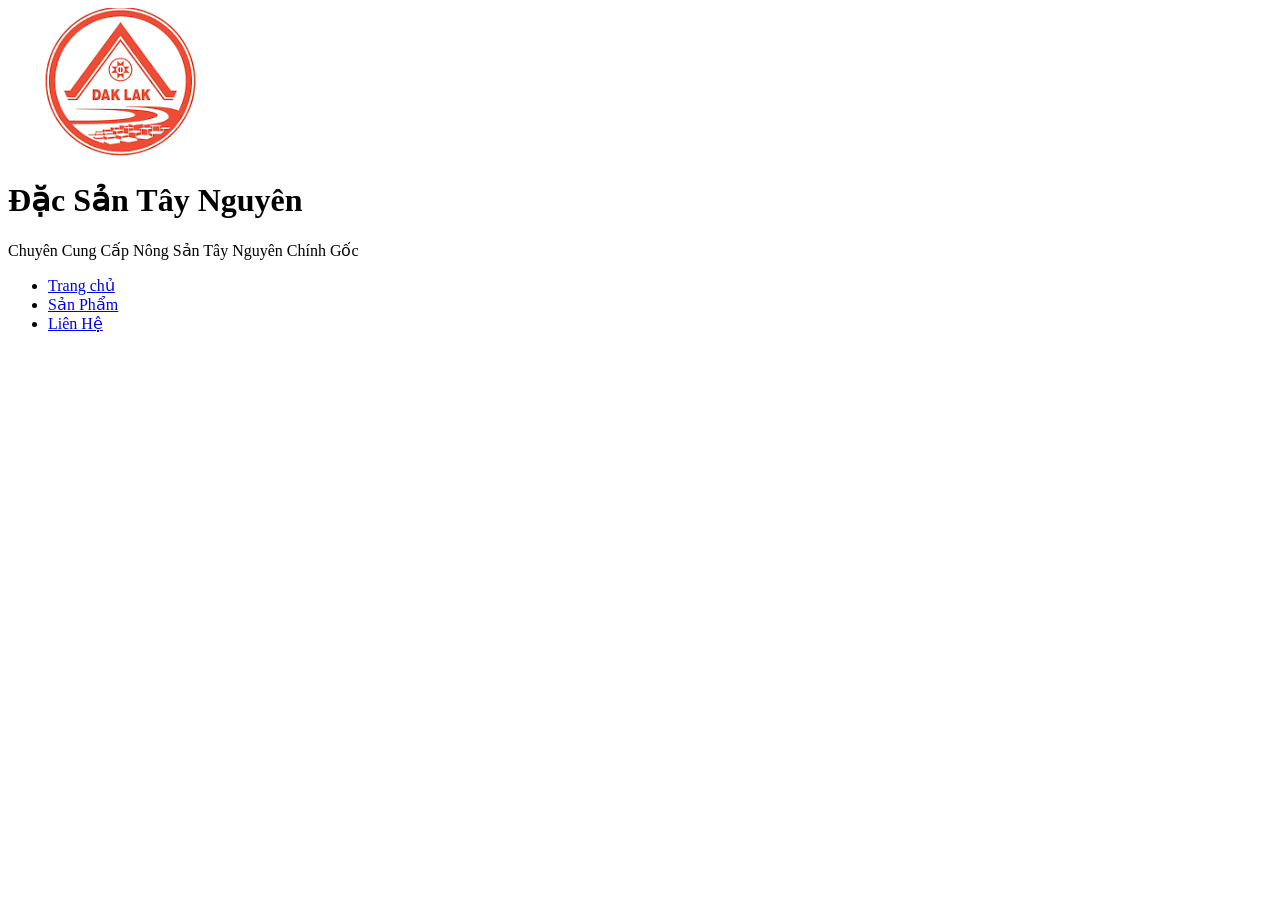
==== index.html @ cd8ffc47 "first commit" ====
<!DOCTYPE html>
<html lang="vi">

<head>
    <meta charset="UTF-8">
    <meta name="viewport" content=" Chuyên Cung Cấp Nông Sản Tây Nguyên Chính Gốc ">
    <title> Đặc sản Tây Nguyên </title>
    <link rel="stylesheet" href="Css/style.css">
</head>

<body>
    <header>
        <div class="logo">
            <a href="index.html">
                <img src="images/Logo Tây Nguyên.png" alt="Logo">
            </a>
        </div>
        <h1 class="site-title">Đặc Sản Tây Nguyên</h1>
        <p class="site-description">Chuyên Cung Cấp Nông Sản Tây Nguyên Chính Gốc</p>
        <nav>
            <ul>
                <li><a href="index.html">Trang chủ</a></li>
                <li><a href="products.html">Sản Phẩm</a></li>
                <li><a href="contact.html">Liên Hệ</a></li>
            </ul>

        </nav>

    </header>

</body>

</html>
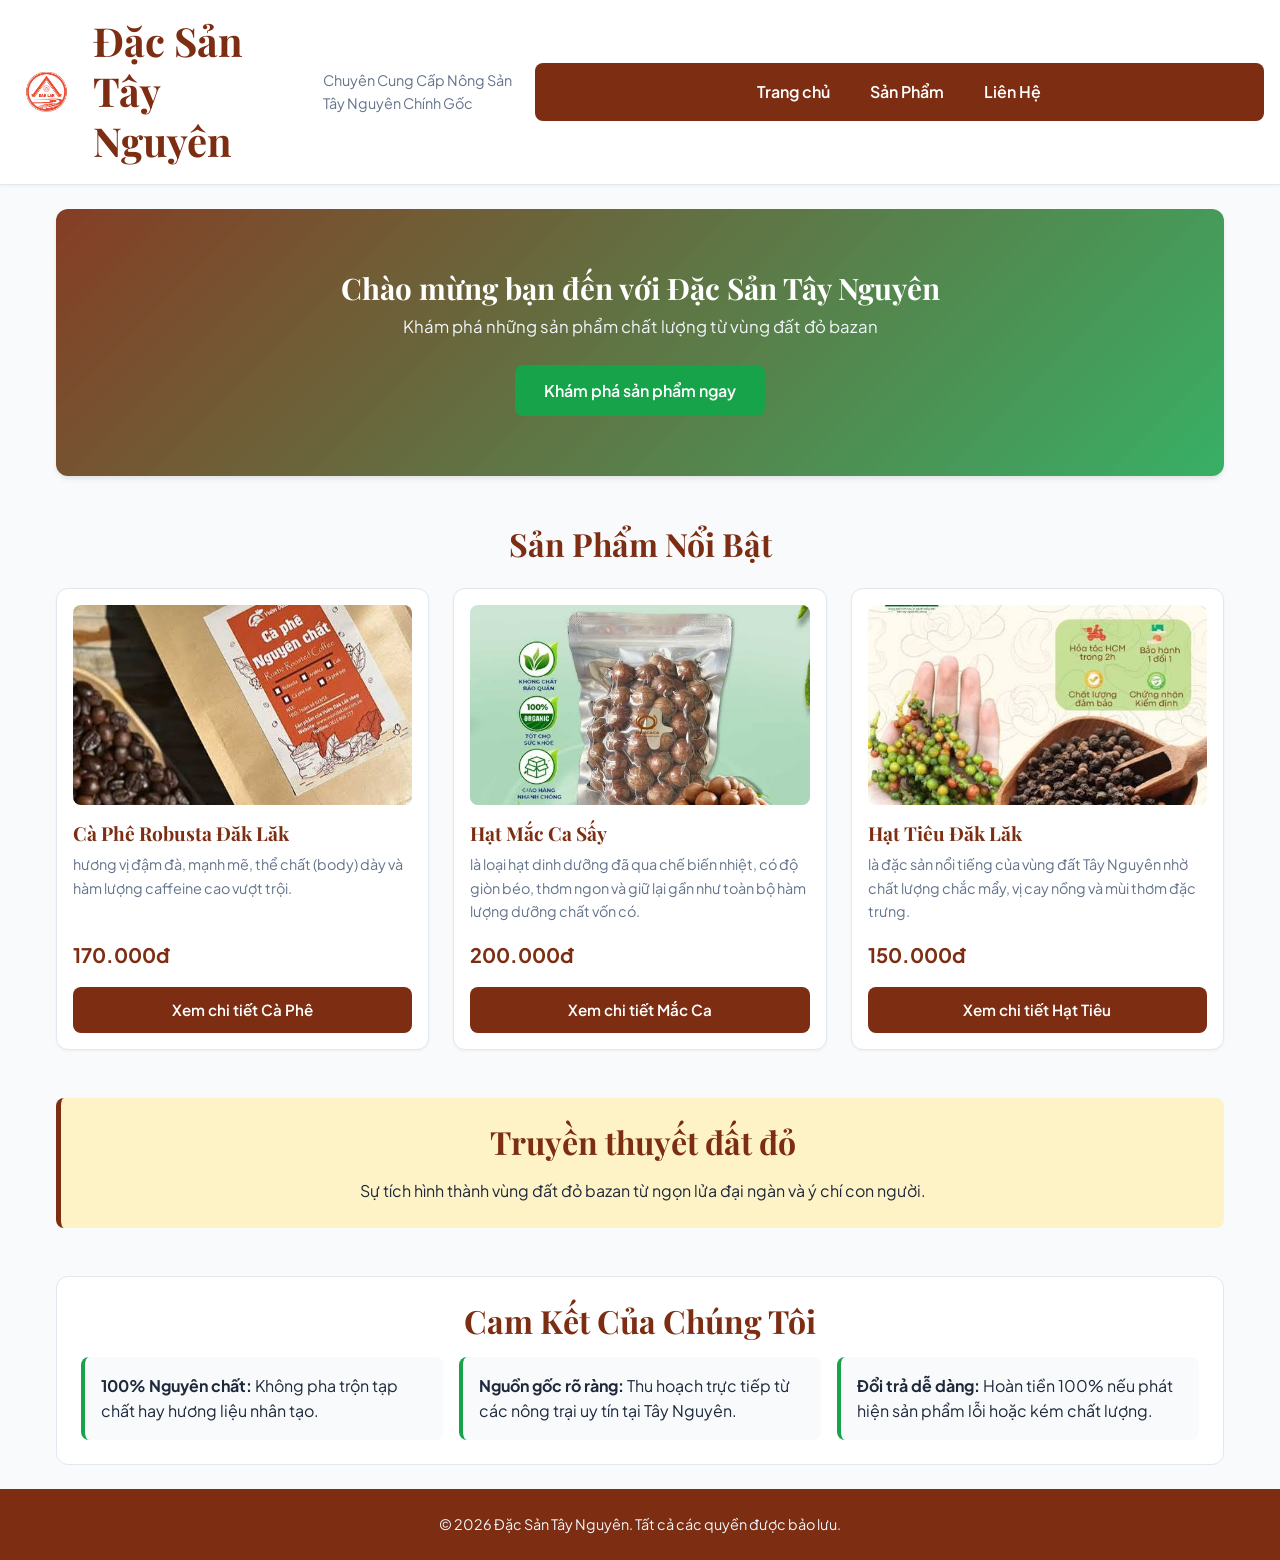
==== commit 6dc50f39: "Upload index và css , readme" ====
--- a/index.html
+++ b/index.html
@@ -3,8 +3,8 @@
 
 <head>
     <meta charset="UTF-8">
-    <meta name="viewport" content=" Chuyên Cung Cấp Nông Sản Tây Nguyên Chính Gốc ">
-    <title> Đặc sản Tây Nguyên </title>
+    <meta name="viewport" content="width=device-width, initial-scale=1.0">
+    <title>Đặc sản Tây Nguyên - Nông Sản Chính Gốc</title>
     <link rel="stylesheet" href="Css/style.css">
 </head>
 
@@ -12,12 +12,12 @@
     <header>
         <div class="logo">
             <a href="index.html">
-                <img src="images/Logo Tây Nguyên.png" alt="Logo">
+                <img src="images/Logo Tây Nguyên.png" alt="Logo thương hiệu Đặc Sản Tây Nguyên">
             </a>
         </div>
         <h1 class="site-title">Đặc Sản Tây Nguyên</h1>
         <p class="site-description">Chuyên Cung Cấp Nông Sản Tây Nguyên Chính Gốc</p>
-        <nav>
+        <nav aria-label="Điều hướng chính">
             <ul>
                 <li><a href="index.html">Trang chủ</a></li>
                 <li><a href="products.html">Sản Phẩm</a></li>
@@ -25,9 +25,62 @@
             </ul>
 
         </nav>
+    </header>
+    <main>
+        <section class="hero-banner" aria-label="Giới thiệu chung">
+            <h2>Chào mừng bạn đến với Đặc Sản Tây Nguyên</h2>
+            <p>Khám phá những sản phẩm chất lượng từ vùng đất đỏ bazan</p>
+            <a href="products.html" class="btn">Khám phá sản phẩm ngay</a>
+        </section>
+        <section class="featured-products" aria-label="Sản phẩm nổi bật">
+            <h2>Sản Phẩm Nổi Bật</h2>
+            <div class="product-list">
+                <article class="product">
+                    <img src="images/Cà Phê Đăk Lăk.jpg" alt="Hạt Cà Phê Robusta Đăk Lăk nguyên chất rang mộc">
+                    <h3>Cà Phê Robusta Đăk Lăk</h3>
+                    <p>hương vị đậm đà, mạnh mẽ, thể chất (body) dày và hàm lượng caffeine cao vượt trội.</p>
+                    <span class="price">170.000đ</span>
+                    <a href="products.html" class="btn" aria-label="Xem chi tiết Cà Phê Robusta Đăk Lăk">Xem chi tiết Cà Phê</a>
+                </article>
+                <article class="product">
+                    <img src="images/Hạt Mắc Ca Sấy.jpg" alt="Hạt Mắc Ca Tây Nguyên nứt vỏ sấy giòn">
+                    <h3>Hạt Mắc Ca Sấy</h3>
+                    <p>là loại hạt dinh dưỡng đã qua chế biến nhiệt, có độ giòn béo, thơm ngon và giữ lại gần như
+                        toàn bộ hàm lượng dưỡng chất vốn có.</p>
+                    <span class="price">200.000đ</span>
+                    <a href="products.html" class="btn" aria-label="Xem chi tiết Hạt Mắc Ca Sấy">Xem chi tiết Mắc Ca</a>
+                </article>
+                <article class="product">
+                    <img src="images/hạt tiêu đăk lăk.jpg" alt="Hạt Tiêu Đăk Lăk cay nồng thơm ngon">
+                    <h3>Hạt Tiêu Đăk Lăk</h3>
+                    <p>là đặc sản nổi tiếng của vùng đất Tây Nguyên nhờ chất lượng chắc mẩy, vị cay nồng và mùi thơm
+                        đặc trưng.</p>
+                    <span class="price">150.000đ</span>
+                    <a href="products.html" class="btn" aria-label="Xem chi tiết Hạt Tiêu Đăk Lăk">Xem chi tiết Hạt Tiêu</a>
+                </article>
+            </div>
+        </section>
 
-    </header>
-
+        <section class="regional-story">
+            <h2> Truyền thuyết đất đỏ </h2>
+            <p>Sự tích hình thành vùng đất đỏ bazan từ ngọn lửa đại ngàn và ý chí con người.</p>
+        </section>
+        <section class="quality-commitment">
+            <h2>Cam Kết Của Chúng Tôi</h2>
+            <ul>
+                <li><strong>100% Nguyên chất:</strong> Không pha trộn tạp chất hay hương liệu nhân tạo.</li>
+                <li><strong>Nguồn gốc rõ ràng:</strong> Thu hoạch trực tiếp từ các nông trại uy tín tại Tây Nguyên.
+                </li>
+                <li><strong>Đổi trả dễ dàng:</strong> Hoàn tiền 100% nếu phát hiện sản phẩm lỗi hoặc kém chất lượng.
+                </li>
+            </ul>
+        </section>
+    </main>
+    <footer>
+        <div class="copyright">
+            <p>&copy; 2026 Đặc Sản Tây Nguyên. Tất cả các quyền được bảo lưu.</p>
+        </div>
+    </footer>
 </body>
 
 </html>
--- a/Css/style.css
+++ b/Css/style.css
@@ -0,0 +1,437 @@
+/* ==========================================================================
+   Đặc Sản Tây Nguyên - CSS Stylesheet Cho Trang Index
+   File: Css/style.css
+   ========================================================================== */
+
+@import url('https://fonts.googleapis.com/css2?family=Plus+Jakarta+Sans:wght@400;500;600;700;800&family=Playfair+Display:wght@600;700;800&display=swap');
+
+/* --------------------------------------------------------------------------
+   a. CSS NỀN TẢNG (Root Variables)
+   -------------------------------------------------------------------------- */
+:root {
+  --color-primary: #7c2d12;
+  --color-secondary: #16a34a;
+  --color-background: #f8fafc;
+  --color-surface: #ffffff;
+  --color-text: #1e293b;
+  --color-muted: #64748b;
+  --color-border: #e2e8f0;
+
+  --radius-md: 8px;
+  --radius-lg: 12px;
+
+  --space-sm: 8px;
+  --space-md: 16px;
+  --space-lg: 24px;
+  --space-xl: 48px;
+
+  /* Bóng đổ */
+  --shadow-sm: 0 1px 3px rgba(0, 0, 0, 0.05);
+  --shadow-md: 0 4px 6px -1px rgba(0, 0, 0, 0.08), 0 2px 4px -1px rgba(0, 0, 0, 0.04);
+  --shadow-lg: 0 10px 15px -3px rgba(0, 0, 0, 0.1), 0 4px 6px -2px rgba(0, 0, 0, 0.05);
+}
+
+/* --------------------------------------------------------------------------
+   KEYFRAMES ANIMATION (Chạy 1 lần cho Hero Banner)
+   -------------------------------------------------------------------------- */
+@keyframes fadeInScale {
+  from {
+    opacity: 0;
+    transform: scale(0.97) translateY(10px);
+  }
+  to {
+    opacity: 1;
+    transform: scale(1) translateY(0);
+  }
+}
+
+/* --------------------------------------------------------------------------
+   b. ĐỊNH DẠNG CƠ BẢN (Reset & Elements Trang Index)
+   -------------------------------------------------------------------------- */
+
+/* Box Sizing */
+*, *::before, *::after {
+  box-sizing: border-box;
+  margin: 0;
+  padding: 0;
+}
+
+html {
+  font-size: 16px;
+  scroll-behavior: smooth;
+}
+
+/* Định dạng Body */
+body {
+  font-family: 'Plus Jakarta Sans', -apple-system, BlinkMacSystemFont, 'Segoe UI', Roboto, sans-serif;
+  background-color: var(--color-background);
+  color: var(--color-text);
+  line-height: 1.6;
+  -webkit-font-smoothing: antialiased;
+  min-height: 100vh;
+  display: flex;
+  flex-direction: column;
+}
+
+/* Định dạng Headings */
+h1, h2, h3, h4 {
+  font-family: 'Playfair Display', Georgia, serif;
+  color: var(--color-primary);
+  font-weight: 700;
+  line-height: 1.25;
+  margin-bottom: var(--space-md);
+}
+
+h1 { font-size: 2rem; }
+h2 { font-size: 1.65rem; }
+h3 { font-size: 1.25rem; }
+
+/* Định dạng Hình ảnh */
+img {
+  max-width: 100%;
+  height: auto;
+  display: block;
+  object-fit: cover;
+  border-radius: var(--radius-md);
+}
+
+/* Focus State hỗ trợ Accessibility */
+:focus-visible {
+  outline: 3px solid var(--color-secondary);
+  outline-offset: 3px;
+  border-radius: var(--radius-md);
+}
+
+/* Hỗ trợ prefers-reduced-motion */
+@media (prefers-reduced-motion: reduce) {
+  *, *::before, *::after {
+    animation-duration: 0.01ms !important;
+    animation-iteration-count: 1 !important;
+    transition-duration: 0.01ms !important;
+    scroll-behavior: auto !important;
+  }
+}
+
+/* Định dạng Liên kết */
+a {
+  color: var(--color-primary);
+  text-decoration: none;
+  transition: color 0.2s ease;
+}
+
+a:hover {
+  color: var(--color-secondary);
+}
+
+/* Định dạng Nút bấm (Transition hover & focus, không dùng transition: all) */
+.btn {
+  display: inline-flex;
+  align-items: center;
+  justify-content: center;
+  gap: var(--space-sm);
+  background-color: var(--color-primary);
+  color: #ffffff;
+  padding: 10px 22px;
+  font-size: 0.95rem;
+  font-weight: 600;
+  border: 1px solid transparent;
+  border-radius: var(--radius-md);
+  cursor: pointer;
+  transition: transform 0.2s ease, background-color 0.2s ease, box-shadow 0.2s ease, opacity 0.2s ease;
+  text-align: center;
+}
+
+.btn:hover, 
+.btn:focus-visible {
+  background-color: #9a3412;
+  color: #ffffff;
+  transform: translateY(-2px);
+  box-shadow: var(--shadow-md);
+}
+
+/* --------------------------------------------------------------------------
+   c. CẤU TRÚC FLEXBOX (Header, Nav, Thẻ Sản Phẩm trang Index)
+   -------------------------------------------------------------------------- */
+
+/* Header (Flexbox) */
+header {
+  background-color: var(--color-surface);
+  border-bottom: 1px solid var(--color-border);
+  padding: var(--space-md);
+  box-shadow: var(--shadow-sm);
+  display: flex;
+  flex-direction: column;
+  align-items: center;
+  gap: var(--space-md);
+}
+
+header .logo img {
+  max-height: 70px;
+  width: auto;
+  transition: transform 0.3s ease;
+}
+
+header .logo img:hover {
+  transform: scale(1.04);
+}
+
+.site-title {
+  margin-bottom: 2px;
+  text-align: center;
+}
+
+.site-description {
+  color: var(--color-muted);
+  font-size: 0.9rem;
+  text-align: center;
+}
+
+/* Navigation (Flexbox) */
+nav {
+  width: 100%;
+  background-color: var(--color-primary);
+  border-radius: var(--radius-md);
+  padding: var(--space-sm) var(--space-md);
+}
+
+nav ul {
+  list-style: none;
+  display: flex;
+  flex-direction: column;
+  align-items: center;
+  gap: var(--space-sm);
+  width: 100%;
+}
+
+nav ul li {
+  width: 100%;
+  text-align: center;
+}
+
+nav ul li a {
+  display: block;
+  color: #ffffff;
+  font-weight: 600;
+  padding: var(--space-sm) var(--space-md);
+  border-radius: var(--radius-md);
+  transition: background-color 0.2s ease, transform 0.2s ease;
+}
+
+nav ul li a:hover, 
+nav ul li a:focus-visible {
+  background-color: rgba(255, 255, 255, 0.18);
+  color: #ffffff;
+  transform: translateY(-1px);
+}
+
+/* Main Container trang Index */
+main {
+  flex: 1;
+  width: 100%;
+  max-width: 1200px;
+  margin: 0 auto;
+  padding: var(--space-lg) var(--space-md);
+  display: flex;
+  flex-direction: column;
+  gap: var(--space-xl);
+}
+
+/* Hero Banner (Animation + Gradient) */
+.hero-banner {
+  background: linear-gradient(135deg, rgba(124, 45, 18, 0.92) 0%, rgba(22, 163, 74, 0.85) 100%),
+              url('https://images.unsplash.com/photo-1514432324607-a09d9b4aefdd?q=80&w=1200&auto=format&fit=crop') center/cover no-repeat;
+  color: #ffffff;
+  padding: var(--space-xl) var(--space-md);
+  border-radius: var(--radius-lg);
+  text-align: center;
+  box-shadow: var(--shadow-md);
+  animation: fadeInScale 0.5s ease-out;
+}
+
+.hero-banner h2 {
+  color: #ffffff;
+  font-size: 1.85rem;
+  margin-bottom: var(--space-sm);
+}
+
+.hero-banner p {
+  color: #f1f5f9;
+  font-size: 1.05rem;
+  margin-bottom: var(--space-lg);
+}
+
+.hero-banner .btn {
+  background-color: var(--color-secondary);
+  font-size: 1rem;
+  padding: 12px 28px;
+}
+
+.hero-banner .btn:hover, 
+.hero-banner .btn:focus-visible {
+  background-color: #15803d;
+}
+
+/* Sản phẩm nổi bật (Featured Products) */
+.featured-products h2 {
+  text-align: center;
+  margin-bottom: var(--space-lg);
+}
+
+/* Thẻ Sản Phẩm (Flexbox nội dung + Transition khi hover & focus-within) */
+.product {
+  background-color: var(--color-surface);
+  border: 1px solid var(--color-border);
+  border-radius: var(--radius-lg);
+  padding: var(--space-md);
+  box-shadow: var(--shadow-sm);
+  transition: transform 0.3s ease, box-shadow 0.3s ease, border-color 0.3s ease;
+  
+  display: flex;
+  flex-direction: column;
+  justify-content: space-between;
+}
+
+.product:hover, 
+.product:focus-within {
+  transform: translateY(-4px);
+  box-shadow: var(--shadow-lg);
+  border-color: var(--color-primary);
+}
+
+.product img {
+  width: 100%;
+  height: 200px;
+  object-fit: cover;
+  border-radius: var(--radius-md);
+  margin-bottom: var(--space-md);
+  transition: transform 0.3s ease;
+}
+
+.product:hover img {
+  transform: scale(1.02);
+}
+
+.product h3 {
+  font-size: 1.2rem;
+  color: var(--color-primary);
+  margin-bottom: var(--space-sm);
+}
+
+.product p {
+  color: var(--color-muted);
+  font-size: 0.9rem;
+  margin-bottom: var(--space-md);
+  flex-grow: 1;
+}
+
+.product .price {
+  font-size: 1.25rem;
+  font-weight: 700;
+  color: var(--color-primary);
+  margin-bottom: var(--space-md);
+  display: block;
+}
+
+/* Câu chuyện vùng miền & Cam kết chất lượng */
+.regional-story {
+  background-color: #fef3c7;
+  border-left: 5px solid var(--color-primary);
+  padding: var(--space-lg);
+  border-radius: var(--radius-md);
+  text-align: center;
+}
+
+.quality-commitment {
+  background-color: var(--color-surface);
+  border: 1px solid var(--color-border);
+  padding: var(--space-lg);
+  border-radius: var(--radius-lg);
+}
+
+.quality-commitment h2 {
+  text-align: center;
+}
+
+.quality-commitment ul {
+  list-style: none;
+  display: grid;
+  grid-template-columns: 1fr;
+  gap: var(--space-md);
+}
+
+.quality-commitment li {
+  padding: var(--space-md);
+  background-color: var(--color-background);
+  border-radius: var(--radius-md);
+  border-left: 4px solid var(--color-secondary);
+}
+
+/* Footer trang Index */
+footer {
+  background-color: var(--color-primary);
+  color: #ffffff;
+  padding: var(--space-lg) var(--space-md);
+  margin-top: auto;
+  text-align: center;
+}
+
+footer p {
+  color: #f1f5f9;
+  font-size: 0.9rem;
+}
+
+/* --------------------------------------------------------------------------
+   d. CẤU TRÚC GRID (Danh sách sản phẩm trang Index)
+   -------------------------------------------------------------------------- */
+.product-list {
+  display: grid;
+  grid-template-columns: 1fr;
+  gap: var(--space-lg);
+}
+
+/* --------------------------------------------------------------------------
+   e. YÊU CẦU MOBILE-FIRST (Responsive cho trang Index)
+   -------------------------------------------------------------------------- */
+
+/* Tablet (min-width: 600px) */
+@media (min-width: 600px) {
+  header {
+    flex-direction: row;
+    justify-content: space-between;
+  }
+
+  .site-title, .site-description {
+    text-align: left;
+  }
+
+  nav ul {
+    flex-direction: row;
+    justify-content: center;
+  }
+
+  nav ul li {
+    width: auto;
+  }
+
+  .product-list {
+    grid-template-columns: repeat(2, 1fr);
+  }
+
+  .quality-commitment ul {
+    grid-template-columns: repeat(3, 1fr);
+  }
+}
+
+/* Desktop (min-width: 900px) */
+@media (min-width: 900px) {
+  h1 { font-size: 2.5rem; }
+  h2 { font-size: 2rem; }
+
+  .product-list {
+    grid-template-columns: repeat(3, 1fr);
+  }
+
+  .hero-banner {
+    padding: 60px var(--space-xl);
+  }
+}
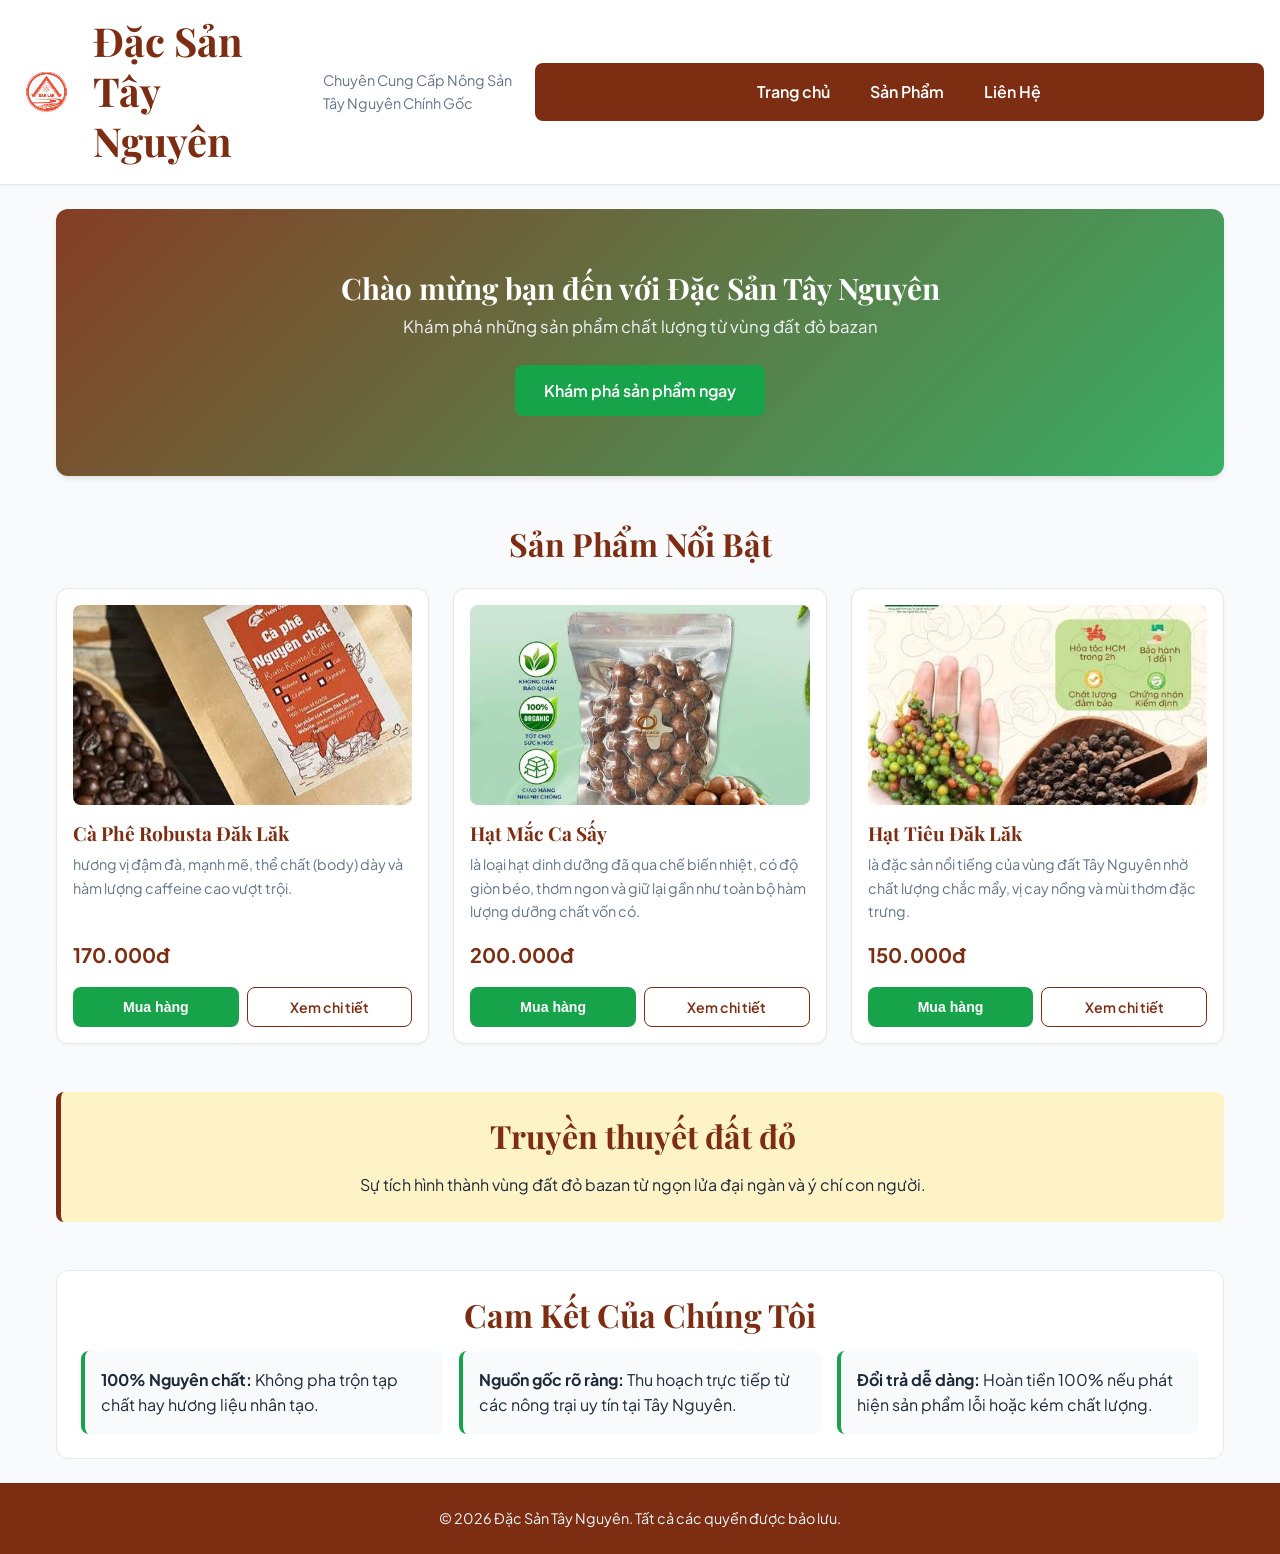
==== commit 99c5d527: "Lưu tiến độ hiện tại trước khi gộp code" ====
--- a/index.html
+++ b/index.html
@@ -40,7 +40,10 @@
                     <h3>Cà Phê Robusta Đăk Lăk</h3>
                     <p>hương vị đậm đà, mạnh mẽ, thể chất (body) dày và hàm lượng caffeine cao vượt trội.</p>
                     <span class="price">170.000đ</span>
-                    <a href="products.html" class="btn" aria-label="Xem chi tiết Cà Phê Robusta Đăk Lăk">Xem chi tiết Cà Phê</a>
+                    <div class="product-actions">
+                        <button type="button" class="btn btn-secondary" aria-label="Mua Cà Phê Robusta Đăk Lăk">Mua hàng</button>
+                        <a href="product-detail.html" class="btn btn-outline" aria-label="Xem chi tiết Cà Phê Robusta Đăk Lăk">Xem chi tiết</a>
+                    </div>
                 </article>
                 <article class="product">
                     <img src="images/Hạt Mắc Ca Sấy.jpg" alt="Hạt Mắc Ca Tây Nguyên nứt vỏ sấy giòn">
@@ -48,7 +51,10 @@
                     <p>là loại hạt dinh dưỡng đã qua chế biến nhiệt, có độ giòn béo, thơm ngon và giữ lại gần như
                         toàn bộ hàm lượng dưỡng chất vốn có.</p>
                     <span class="price">200.000đ</span>
-                    <a href="products.html" class="btn" aria-label="Xem chi tiết Hạt Mắc Ca Sấy">Xem chi tiết Mắc Ca</a>
+                    <div class="product-actions">
+                        <button type="button" class="btn btn-secondary" aria-label="Mua Hạt Mắc Ca Sấy">Mua hàng</button>
+                        <a href="product-detail.html" class="btn btn-outline" aria-label="Xem chi tiết Hạt Mắc Ca Sấy">Xem chi tiết</a>
+                    </div>
                 </article>
                 <article class="product">
                     <img src="images/hạt tiêu đăk lăk.jpg" alt="Hạt Tiêu Đăk Lăk cay nồng thơm ngon">
@@ -56,7 +62,10 @@
                     <p>là đặc sản nổi tiếng của vùng đất Tây Nguyên nhờ chất lượng chắc mẩy, vị cay nồng và mùi thơm
                         đặc trưng.</p>
                     <span class="price">150.000đ</span>
-                    <a href="products.html" class="btn" aria-label="Xem chi tiết Hạt Tiêu Đăk Lăk">Xem chi tiết Hạt Tiêu</a>
+                    <div class="product-actions">
+                        <button type="button" class="btn btn-secondary" aria-label="Mua Hạt Tiêu Đăk Lăk">Mua hàng</button>
+                        <a href="product-detail.html" class="btn btn-outline" aria-label="Xem chi tiết Hạt Tiêu Đăk Lăk">Xem chi tiết</a>
+                    </div>
                 </article>
             </div>
         </section>
--- a/Css/style.css
+++ b/Css/style.css
@@ -1,437 +1,656 @@
 /* ==========================================================================
-   Đặc Sản Tây Nguyên - CSS Stylesheet Cho Trang Index
+   Đặc Sản Tây Nguyên - CSS Stylesheet Tổng Hợp
+   Dành cho: index.html, products.html, product-detail.html, contact.html
+   Yêu cầu: CSS3, Flexbox, Grid, Mobile-First, Accessibility, Transition & Animation
    File: Css/style.css
    ========================================================================== */
 
 @import url('https://fonts.googleapis.com/css2?family=Plus+Jakarta+Sans:wght@400;500;600;700;800&family=Playfair+Display:wght@600;700;800&display=swap');
 
-/* --------------------------------------------------------------------------
-   a. CSS NỀN TẢNG (Root Variables)
-   -------------------------------------------------------------------------- */
+/* ==========================================================================
+   1. CSS NỀN TẢNG & BIẾN TOÀN CỤC (ROOT VARIABLES) - DÙNG CHUNG TOÀN BỘ WEBSITE
+   ========================================================================== */
 :root {
-  --color-primary: #7c2d12;
-  --color-secondary: #16a34a;
-  --color-background: #f8fafc;
-  --color-surface: #ffffff;
-  --color-text: #1e293b;
-  --color-muted: #64748b;
-  --color-border: #e2e8f0;
-
-  --radius-md: 8px;
-  --radius-lg: 12px;
-
-  --space-sm: 8px;
-  --space-md: 16px;
-  --space-lg: 24px;
-  --space-xl: 48px;
-
-  /* Bóng đổ */
-  --shadow-sm: 0 1px 3px rgba(0, 0, 0, 0.05);
-  --shadow-md: 0 4px 6px -1px rgba(0, 0, 0, 0.08), 0 2px 4px -1px rgba(0, 0, 0, 0.04);
-  --shadow-lg: 0 10px 15px -3px rgba(0, 0, 0, 0.1), 0 4px 6px -2px rgba(0, 0, 0, 0.05);
-}
-
-/* --------------------------------------------------------------------------
-   KEYFRAMES ANIMATION (Chạy 1 lần cho Hero Banner)
-   -------------------------------------------------------------------------- */
+    --color-primary: #7c2d12;     /* Màu nâu đất bazan / Cà phê chín */
+    --color-secondary: #16a34a;   /* Màu xanh đại ngàn Tây Nguyên */
+    --color-background: #f8fafc;  /* Màu nền sáng bảo vệ mắt */
+    --color-surface: #ffffff;     /* Màu nền thẻ / Container */
+    --color-text: #1e293b;        /* Màu chữ chính độ tương phản cao */
+    --color-muted: #64748b;       /* Màu chữ phụ / Ghi chú */
+    --color-border: #e2e8f0;      /* Màu đường viền khung */
+
+    --radius-md: 8px;
+    --radius-lg: 12px;
+
+    --space-sm: 8px;
+    --space-md: 16px;
+    --space-lg: 24px;
+    --space-xl: 48px;
+
+    /* Bóng đổ phân lớp */
+    --shadow-sm: 0 1px 3px rgba(0, 0, 0, 0.05);
+    --shadow-md: 0 4px 6px -1px rgba(0, 0, 0, 0.08), 0 2px 4px -1px rgba(0, 0, 0, 0.04);
+    --shadow-lg: 0 10px 15px -3px rgba(0, 0, 0, 0.1), 0 4px 6px -2px rgba(0, 0, 0, 0.05);
+}
+
+/* ==========================================================================
+   2. KEYFRAMES ANIMATION (CHẠY 1 LẦN, KHÔNG LẶP VÔ HẠN) - DÙNG CHUNG
+   ========================================================================== */
 @keyframes fadeInScale {
-  from {
-    opacity: 0;
-    transform: scale(0.97) translateY(10px);
-  }
-  to {
-    opacity: 1;
-    transform: scale(1) translateY(0);
-  }
-}
-
-/* --------------------------------------------------------------------------
-   b. ĐỊNH DẠNG CƠ BẢN (Reset & Elements Trang Index)
-   -------------------------------------------------------------------------- */
-
-/* Box Sizing */
-*, *::before, *::after {
-  box-sizing: border-box;
-  margin: 0;
-  padding: 0;
+    from {
+        opacity: 0;
+        transform: scale(0.97) translateY(10px);
+    }
+    to {
+        opacity: 1;
+        transform: scale(1) translateY(0);
+    }
+}
+
+/* ==========================================================================
+   3. RESET VÀ ĐỊNH DẠNG CƠ BẢN (BASE RESET & ACCESSIBILITY) - DÙNG CHUNG
+   ========================================================================== */
+
+/* Reset Box Sizing cho tất cả các thẻ */
+*,
+*::before,
+*::after {
+    box-sizing: border-box;
+    margin: 0;
+    padding: 0;
 }
 
 html {
-  font-size: 16px;
-  scroll-behavior: smooth;
-}
-
-/* Định dạng Body */
+    font-size: 16px;
+    scroll-behavior: smooth;
+}
+
+/* Định dạng Body chung */
 body {
-  font-family: 'Plus Jakarta Sans', -apple-system, BlinkMacSystemFont, 'Segoe UI', Roboto, sans-serif;
-  background-color: var(--color-background);
-  color: var(--color-text);
-  line-height: 1.6;
-  -webkit-font-smoothing: antialiased;
-  min-height: 100vh;
-  display: flex;
-  flex-direction: column;
-}
-
-/* Định dạng Headings */
-h1, h2, h3, h4 {
-  font-family: 'Playfair Display', Georgia, serif;
-  color: var(--color-primary);
-  font-weight: 700;
-  line-height: 1.25;
-  margin-bottom: var(--space-md);
+    font-family: 'Plus Jakarta Sans', -apple-system, BlinkMacSystemFont, 'Segoe UI', Roboto, sans-serif;
+    background-color: var(--color-background);
+    color: var(--color-text);
+    line-height: 1.6;
+    -webkit-font-smoothing: antialiased;
+    min-height: 100vh;
+    display: flex;
+    flex-direction: column;
+}
+
+/* Định dạng Tiêu đề (Headings) */
+h1,
+h2,
+h3,
+h4 {
+    font-family: 'Playfair Display', Georgia, serif;
+    color: var(--color-primary);
+    font-weight: 700;
+    line-height: 1.25;
+    margin-bottom: var(--space-md);
 }
 
 h1 { font-size: 2rem; }
 h2 { font-size: 1.65rem; }
 h3 { font-size: 1.25rem; }
 
-/* Định dạng Hình ảnh */
+/* Định dạng Hình ảnh chung */
 img {
-  max-width: 100%;
-  height: auto;
-  display: block;
-  object-fit: cover;
-  border-radius: var(--radius-md);
-}
-
-/* Focus State hỗ trợ Accessibility */
+    max-width: 100%;
+    height: auto;
+    display: block;
+    object-fit: cover;
+    border-radius: var(--radius-md);
+}
+
+/* Trạng thái Focus rõ ràng khi dùng bàn phím (Tab key accessibility) */
 :focus-visible {
-  outline: 3px solid var(--color-secondary);
-  outline-offset: 3px;
-  border-radius: var(--radius-md);
-}
-
-/* Hỗ trợ prefers-reduced-motion */
+    outline: 3px solid var(--color-secondary);
+    outline-offset: 3px;
+    border-radius: var(--radius-md);
+}
+
+/* Hỗ trợ cài đặt prefers-reduced-motion trên thiết bị người dùng */
 @media (prefers-reduced-motion: reduce) {
-  *, *::before, *::after {
-    animation-duration: 0.01ms !important;
-    animation-iteration-count: 1 !important;
-    transition-duration: 0.01ms !important;
-    scroll-behavior: auto !important;
-  }
-}
-
-/* Định dạng Liên kết */
+    *,
+    *::before,
+    *::after {
+        animation-duration: 0.01ms !important;
+        animation-iteration-count: 1 !important;
+        transition-duration: 0.01ms !important;
+        scroll-behavior: auto !important;
+    }
+}
+
+/* Định dạng Thẻ liên kết (Anchors) */
 a {
-  color: var(--color-primary);
-  text-decoration: none;
-  transition: color 0.2s ease;
+    color: var(--color-primary);
+    text-decoration: none;
+    transition: color 0.2s ease;
 }
 
 a:hover {
-  color: var(--color-secondary);
-}
-
-/* Định dạng Nút bấm (Transition hover & focus, không dùng transition: all) */
+    color: var(--color-secondary);
+}
+
+/* Định dạng Nút bấm chuẩn (Buttons) */
 .btn {
-  display: inline-flex;
-  align-items: center;
-  justify-content: center;
-  gap: var(--space-sm);
-  background-color: var(--color-primary);
-  color: #ffffff;
-  padding: 10px 22px;
-  font-size: 0.95rem;
-  font-weight: 600;
-  border: 1px solid transparent;
-  border-radius: var(--radius-md);
-  cursor: pointer;
-  transition: transform 0.2s ease, background-color 0.2s ease, box-shadow 0.2s ease, opacity 0.2s ease;
-  text-align: center;
-}
-
-.btn:hover, 
+    display: inline-flex;
+    align-items: center;
+    justify-content: center;
+    gap: var(--space-sm);
+    background-color: var(--color-primary);
+    color: #ffffff;
+    padding: 10px 22px;
+    font-size: 0.95rem;
+    font-weight: 600;
+    border: 1px solid transparent;
+    border-radius: var(--radius-md);
+    cursor: pointer;
+    transition: transform 0.2s ease, background-color 0.2s ease, box-shadow 0.2s ease, opacity 0.2s ease;
+    text-align: center;
+}
+
+.btn:hover,
 .btn:focus-visible {
-  background-color: #9a3412;
-  color: #ffffff;
-  transform: translateY(-2px);
-  box-shadow: var(--shadow-md);
-}
-
-/* --------------------------------------------------------------------------
-   c. CẤU TRÚC FLEXBOX (Header, Nav, Thẻ Sản Phẩm trang Index)
-   -------------------------------------------------------------------------- */
-
-/* Header (Flexbox) */
+    background-color: #9a3412;
+    color: #ffffff;
+    transform: translateY(-2px);
+    box-shadow: var(--shadow-md);
+}
+
+.btn-secondary {
+    background-color: var(--color-secondary);
+}
+
+.btn-secondary:hover,
+.btn-secondary:focus-visible {
+    background-color: #15803d;
+}
+
+.btn-outline {
+    background-color: transparent;
+    border-color: var(--color-primary);
+    color: var(--color-primary);
+}
+
+.btn-outline:hover,
+.btn-outline:focus-visible {
+    background-color: var(--color-primary);
+    color: #ffffff;
+}
+
+.btn-group {
+    display: flex;
+    flex-wrap: wrap;
+    gap: var(--space-sm);
+    align-items: center;
+}
+
+/* ==========================================================================
+   4. ĐỊNH DẠNG HEADER & NAVIGATION - DÙNG CHUNG CẢ 4 TRANG (INDEX, PRODUCTS, DETAIL, CONTACT)
+   ========================================================================== */
 header {
-  background-color: var(--color-surface);
-  border-bottom: 1px solid var(--color-border);
-  padding: var(--space-md);
-  box-shadow: var(--shadow-sm);
-  display: flex;
-  flex-direction: column;
-  align-items: center;
-  gap: var(--space-md);
+    background-color: var(--color-surface);
+    border-bottom: 1px solid var(--color-border);
+    padding: var(--space-md);
+    box-shadow: var(--shadow-sm);
+    display: flex;
+    flex-direction: column;
+    align-items: center;
+    gap: var(--space-md);
 }
 
 header .logo img {
-  max-height: 70px;
-  width: auto;
-  transition: transform 0.3s ease;
+    max-height: 70px;
+    width: auto;
+    transition: transform 0.3s ease;
 }
 
 header .logo img:hover {
-  transform: scale(1.04);
+    transform: scale(1.04);
 }
 
 .site-title {
-  margin-bottom: 2px;
-  text-align: center;
+    margin-bottom: 2px;
+    text-align: center;
 }
 
 .site-description {
-  color: var(--color-muted);
-  font-size: 0.9rem;
-  text-align: center;
-}
-
-/* Navigation (Flexbox) */
+    color: var(--color-muted);
+    font-size: 0.9rem;
+    text-align: center;
+}
+
+/* Thanh điều hướng Navigation (Flexbox) */
 nav {
-  width: 100%;
-  background-color: var(--color-primary);
-  border-radius: var(--radius-md);
-  padding: var(--space-sm) var(--space-md);
+    width: 100%;
+    background-color: var(--color-primary);
+    border-radius: var(--radius-md);
+    padding: var(--space-sm) var(--space-md);
 }
 
 nav ul {
-  list-style: none;
-  display: flex;
-  flex-direction: column;
-  align-items: center;
-  gap: var(--space-sm);
-  width: 100%;
+    list-style: none;
+    display: flex;
+    flex-direction: column;
+    align-items: center;
+    gap: var(--space-sm);
+    width: 100%;
 }
 
 nav ul li {
-  width: 100%;
-  text-align: center;
+    width: 100%;
+    text-align: center;
 }
 
 nav ul li a {
-  display: block;
-  color: #ffffff;
-  font-weight: 600;
-  padding: var(--space-sm) var(--space-md);
-  border-radius: var(--radius-md);
-  transition: background-color 0.2s ease, transform 0.2s ease;
-}
-
-nav ul li a:hover, 
-nav ul li a:focus-visible {
-  background-color: rgba(255, 255, 255, 0.18);
-  color: #ffffff;
-  transform: translateY(-1px);
-}
-
-/* Main Container trang Index */
+    display: block;
+    color: #ffffff;
+    font-weight: 600;
+    padding: var(--space-sm) var(--space-md);
+    border-radius: var(--radius-md);
+    transition: background-color 0.2s ease, transform 0.2s ease;
+}
+
+nav ul li a:hover,
+nav ul li a:focus-visible,
+nav ul li a[aria-current="page"] {
+    background-color: rgba(255, 255, 255, 0.18);
+    color: #ffffff;
+}
+
+/* ==========================================================================
+   5. BỐ CỤC MAIN CONTAINER & FOOTER - DÙNG CHUNG TẤT CẢ TRANG
+   ========================================================================== */
 main {
-  flex: 1;
-  width: 100%;
-  max-width: 1200px;
-  margin: 0 auto;
-  padding: var(--space-lg) var(--space-md);
-  display: flex;
-  flex-direction: column;
-  gap: var(--space-xl);
-}
-
-/* Hero Banner (Animation + Gradient) */
+    flex: 1;
+    width: 100%;
+    max-width: 1200px;
+    margin: 0 auto;
+    padding: var(--space-lg) var(--space-md);
+    display: flex;
+    flex-direction: column;
+    gap: var(--space-xl);
+}
+
+/* Header giới thiệu ở trang con */
+.page-intro {
+    background-color: var(--color-surface);
+    border: 1px solid var(--color-border);
+    padding: var(--space-lg);
+    border-radius: var(--radius-lg);
+    border-left: 5px solid var(--color-primary);
+    text-align: center;
+}
+
+.page-intro p {
+    color: var(--color-muted);
+}
+
+/* Footer đồng bộ ở góc cuối các trang */
+footer {
+    background-color: var(--color-primary);
+    color: #ffffff;
+    padding: var(--space-lg) var(--space-md);
+    margin-top: auto;
+    text-align: center;
+}
+
+footer p {
+    color: #f1f5f9;
+    font-size: 0.9rem;
+}
+
+/* ==========================================================================
+   6. DÀNH RIÊNG CHO THẺ SẢN PHẨM & LƯỚI SẢN PHẨM (INDEX, PRODUCTS & PRODUCT-DETAIL)
+   ========================================================================== */
+.featured-products h2 {
+    text-align: center;
+    margin-bottom: var(--space-lg);
+}
+
+/* Lưới Grid sản phẩm */
+.product-list,
+.product-grid {
+    display: grid;
+    grid-template-columns: 1fr;
+    gap: var(--space-lg);
+}
+
+/* Định dạng từng thẻ sản phẩm */
+.product,
+.product-card {
+    background-color: var(--color-surface);
+    border: 1px solid var(--color-border);
+    border-radius: var(--radius-lg);
+    padding: var(--space-md);
+    box-shadow: var(--shadow-sm);
+    transition: transform 0.3s ease, box-shadow 0.3s ease, border-color 0.3s ease;
+
+    display: flex;
+    flex-direction: column;
+    justify-content: space-between;
+}
+
+.product:hover,
+.product:focus-within,
+.product-card:hover,
+.product-card:focus-within {
+    transform: translateY(-4px);
+    box-shadow: var(--shadow-lg);
+    border-color: var(--color-primary);
+}
+
+.product img,
+.product-card img {
+    width: 100%;
+    height: 200px;
+    object-fit: cover;
+    border-radius: var(--radius-md);
+    margin-bottom: var(--space-md);
+    transition: transform 0.3s ease;
+}
+
+.product:hover img,
+.product-card:hover img {
+    transform: scale(1.02);
+}
+
+.product-content {
+    display: flex;
+    flex-direction: column;
+    flex-grow: 1;
+}
+
+.product h3,
+.product-card h3 {
+    font-size: 1.2rem;
+    color: var(--color-primary);
+    margin-bottom: var(--space-sm);
+}
+
+.product p,
+.product-card p {
+    color: var(--color-muted);
+    font-size: 0.9rem;
+    margin-bottom: var(--space-md);
+    flex-grow: 1;
+}
+
+.product .price,
+.product-card .price,
+.product-price {
+    font-size: 1.25rem;
+    font-weight: 700;
+    color: var(--color-primary);
+    margin-bottom: var(--space-md);
+    display: block;
+}
+
+/* Nhóm nút bấm Mua hàng & Xem chi tiết trên thẻ sản phẩm */
+.product-actions {
+    display: flex;
+    gap: var(--space-sm);
+    margin-top: auto;
+    width: 100%;
+}
+
+.product-actions .btn {
+    flex: 1;
+    font-size: 0.88rem;
+    padding: 8px 12px;
+    white-space: nowrap;
+}
+
+/* ==========================================================================
+   7. DÀNH RIÊNG CHO TRANG CHỦ (INDEX.HTML) - HERO BANNER & CÂU CHUYỆN VÙNG MIỀN
+   ========================================================================== */
 .hero-banner {
-  background: linear-gradient(135deg, rgba(124, 45, 18, 0.92) 0%, rgba(22, 163, 74, 0.85) 100%),
-              url('https://images.unsplash.com/photo-1514432324607-a09d9b4aefdd?q=80&w=1200&auto=format&fit=crop') center/cover no-repeat;
-  color: #ffffff;
-  padding: var(--space-xl) var(--space-md);
-  border-radius: var(--radius-lg);
-  text-align: center;
-  box-shadow: var(--shadow-md);
-  animation: fadeInScale 0.5s ease-out;
+    background: linear-gradient(135deg, rgba(124, 45, 18, 0.92) 0%, rgba(22, 163, 74, 0.85) 100%),
+        url('https://images.unsplash.com/photo-1514432324607-a09d9b4aefdd?q=80&w=1200&auto=format&fit=crop') center/cover no-repeat;
+    color: #ffffff;
+    padding: var(--space-xl) var(--space-md);
+    border-radius: var(--radius-lg);
+    text-align: center;
+    box-shadow: var(--shadow-md);
+    animation: fadeInScale 0.5s ease-out;
 }
 
 .hero-banner h2 {
-  color: #ffffff;
-  font-size: 1.85rem;
-  margin-bottom: var(--space-sm);
+    color: #ffffff;
+    font-size: 1.85rem;
+    margin-bottom: var(--space-sm);
 }
 
 .hero-banner p {
-  color: #f1f5f9;
-  font-size: 1.05rem;
-  margin-bottom: var(--space-lg);
+    color: #f1f5f9;
+    font-size: 1.05rem;
+    margin-bottom: var(--space-lg);
 }
 
 .hero-banner .btn {
-  background-color: var(--color-secondary);
-  font-size: 1rem;
-  padding: 12px 28px;
-}
-
-.hero-banner .btn:hover, 
+    background-color: var(--color-secondary);
+    font-size: 1rem;
+    padding: 12px 28px;
+}
+
+.hero-banner .btn:hover,
 .hero-banner .btn:focus-visible {
-  background-color: #15803d;
-}
-
-/* Sản phẩm nổi bật (Featured Products) */
-.featured-products h2 {
-  text-align: center;
-  margin-bottom: var(--space-lg);
-}
-
-/* Thẻ Sản Phẩm (Flexbox nội dung + Transition khi hover & focus-within) */
-.product {
-  background-color: var(--color-surface);
-  border: 1px solid var(--color-border);
-  border-radius: var(--radius-lg);
-  padding: var(--space-md);
-  box-shadow: var(--shadow-sm);
-  transition: transform 0.3s ease, box-shadow 0.3s ease, border-color 0.3s ease;
-  
-  display: flex;
-  flex-direction: column;
-  justify-content: space-between;
-}
-
-.product:hover, 
-.product:focus-within {
-  transform: translateY(-4px);
-  box-shadow: var(--shadow-lg);
-  border-color: var(--color-primary);
-}
-
-.product img {
-  width: 100%;
-  height: 200px;
-  object-fit: cover;
-  border-radius: var(--radius-md);
-  margin-bottom: var(--space-md);
-  transition: transform 0.3s ease;
-}
-
-.product:hover img {
-  transform: scale(1.02);
-}
-
-.product h3 {
-  font-size: 1.2rem;
-  color: var(--color-primary);
-  margin-bottom: var(--space-sm);
-}
-
-.product p {
-  color: var(--color-muted);
-  font-size: 0.9rem;
-  margin-bottom: var(--space-md);
-  flex-grow: 1;
-}
-
-.product .price {
-  font-size: 1.25rem;
-  font-weight: 700;
-  color: var(--color-primary);
-  margin-bottom: var(--space-md);
-  display: block;
-}
-
-/* Câu chuyện vùng miền & Cam kết chất lượng */
+    background-color: #15803d;
+}
+
 .regional-story {
-  background-color: #fef3c7;
-  border-left: 5px solid var(--color-primary);
-  padding: var(--space-lg);
-  border-radius: var(--radius-md);
-  text-align: center;
+    background-color: #fef3c7;
+    border-left: 5px solid var(--color-primary);
+    padding: var(--space-lg);
+    border-radius: var(--radius-md);
+    text-align: center;
 }
 
 .quality-commitment {
-  background-color: var(--color-surface);
-  border: 1px solid var(--color-border);
-  padding: var(--space-lg);
-  border-radius: var(--radius-lg);
+    background-color: var(--color-surface);
+    border: 1px solid var(--color-border);
+    padding: var(--space-lg);
+    border-radius: var(--radius-lg);
 }
 
 .quality-commitment h2 {
-  text-align: center;
+    text-align: center;
 }
 
 .quality-commitment ul {
-  list-style: none;
-  display: grid;
-  grid-template-columns: 1fr;
-  gap: var(--space-md);
+    list-style: none;
+    display: grid;
+    grid-template-columns: 1fr;
+    gap: var(--space-md);
 }
 
 .quality-commitment li {
-  padding: var(--space-md);
-  background-color: var(--color-background);
-  border-radius: var(--radius-md);
-  border-left: 4px solid var(--color-secondary);
-}
-
-/* Footer trang Index */
-footer {
-  background-color: var(--color-primary);
-  color: #ffffff;
-  padding: var(--space-lg) var(--space-md);
-  margin-top: auto;
-  text-align: center;
-}
-
-footer p {
-  color: #f1f5f9;
-  font-size: 0.9rem;
-}
-
-/* --------------------------------------------------------------------------
-   d. CẤU TRÚC GRID (Danh sách sản phẩm trang Index)
-   -------------------------------------------------------------------------- */
-.product-list {
-  display: grid;
-  grid-template-columns: 1fr;
-  gap: var(--space-lg);
-}
-
-/* --------------------------------------------------------------------------
-   e. YÊU CẦU MOBILE-FIRST (Responsive cho trang Index)
-   -------------------------------------------------------------------------- */
+    padding: var(--space-md);
+    background-color: var(--color-background);
+    border-radius: var(--radius-md);
+    border-left: 4px solid var(--color-secondary);
+}
+
+/* ==========================================================================
+   8. DÀNH RIÊNG CHO TRANG SẢN PHẨM (PRODUCTS.HTML) - SIDEBAR & BỘ LỌC
+   ========================================================================== */
+.products-layout {
+    display: grid;
+    grid-template-columns: 1fr;
+    gap: var(--space-lg);
+}
+
+.sidebar,
+.product-filter {
+    background-color: var(--color-surface);
+    border: 1px solid var(--color-border);
+    padding: var(--space-lg);
+    border-radius: var(--radius-lg);
+    height: fit-content;
+}
+
+.filter-group {
+    display: flex;
+    flex-direction: column;
+    gap: var(--space-sm);
+    margin-bottom: var(--space-md);
+}
+
+.filter-group label {
+    font-weight: 500;
+    cursor: pointer;
+    display: flex;
+    align-items: center;
+    gap: var(--space-sm);
+}
+
+/* ==========================================================================
+   9. DÀNH RIÊNG CHO TRANG CHI TIẾT SẢN PHẨM (PRODUCT-DETAIL.HTML)
+   ========================================================================== */
+.product-detail-layout {
+    display: grid;
+    grid-template-columns: 1fr;
+    gap: var(--space-lg);
+}
+
+.product-detail-gallery img {
+    width: 100%;
+    max-height: 420px;
+    object-fit: cover;
+    border-radius: var(--radius-lg);
+    box-shadow: var(--shadow-md);
+}
+
+.product-detail-info {
+    display: flex;
+    flex-direction: column;
+    gap: var(--space-md);
+}
+
+.product-specs {
+    list-style: none;
+    display: flex;
+    flex-direction: column;
+    gap: var(--space-sm);
+    background-color: var(--color-surface);
+    padding: var(--space-md);
+    border-radius: var(--radius-md);
+    border: 1px solid var(--color-border);
+}
+
+.product-specs li strong {
+    color: var(--color-primary);
+}
+
+/* ==========================================================================
+   10. DÀNH RIÊNG CHO TRANG LIÊN HỆ (CONTACT.HTML) - BIỂU MẪU & INPUT FORMS
+   ========================================================================== */
+form.contact-form {
+    background-color: var(--color-surface);
+    border: 1px solid var(--color-border);
+    padding: var(--space-lg);
+    border-radius: var(--radius-lg);
+    display: flex;
+    flex-direction: column;
+    gap: var(--space-md);
+}
+
+.form-group {
+    display: flex;
+    flex-direction: column;
+    gap: var(--space-sm);
+}
+
+label {
+    font-weight: 600;
+    color: var(--color-text);
+    font-size: 0.95rem;
+}
+
+input[type="text"],
+input[type="email"],
+input[type="tel"],
+input[type="number"],
+select,
+textarea {
+    width: 100%;
+    padding: 10px 14px;
+    border: 1px solid var(--color-border);
+    border-radius: var(--radius-md);
+    font-family: inherit;
+    font-size: 0.95rem;
+    color: var(--color-text);
+    background-color: var(--color-surface);
+    transition: border-color 0.2s ease, box-shadow 0.2s ease;
+}
+
+input:focus,
+select:focus,
+textarea:focus {
+    outline: none;
+    border-color: var(--color-primary);
+    box-shadow: 0 0 0 3px rgba(124, 45, 18, 0.15);
+}
+
+/* ==========================================================================
+   11. YÊU CẦU RESPONSIVE MOBILE-FIRST (MEDIA QUERIES MIN-WIDTH)
+   ========================================================================== */
 
 /* Tablet (min-width: 600px) */
 @media (min-width: 600px) {
-  header {
-    flex-direction: row;
-    justify-content: space-between;
-  }
-
-  .site-title, .site-description {
-    text-align: left;
-  }
-
-  nav ul {
-    flex-direction: row;
-    justify-content: center;
-  }
-
-  nav ul li {
-    width: auto;
-  }
-
-  .product-list {
-    grid-template-columns: repeat(2, 1fr);
-  }
-
-  .quality-commitment ul {
-    grid-template-columns: repeat(3, 1fr);
-  }
+    header {
+        flex-direction: row;
+        justify-content: space-between;
+    }
+
+    .site-title,
+    .site-description {
+        text-align: left;
+    }
+
+    nav ul {
+        flex-direction: row;
+        justify-content: center;
+    }
+
+    nav ul li {
+        width: auto;
+    }
+
+    .product-list,
+    .product-grid {
+        grid-template-columns: repeat(2, 1fr);
+    }
+
+    .quality-commitment ul {
+        grid-template-columns: repeat(3, 1fr);
+    }
 }
 
 /* Desktop (min-width: 900px) */
 @media (min-width: 900px) {
-  h1 { font-size: 2.5rem; }
-  h2 { font-size: 2rem; }
-
-  .product-list {
-    grid-template-columns: repeat(3, 1fr);
-  }
-
-  .hero-banner {
-    padding: 60px var(--space-xl);
-  }
-}
+    h1 { font-size: 2.5rem; }
+    h2 { font-size: 2rem; }
+
+    /* Layout trang Sản Phẩm (Sidebar 260px + Main 1fr) */
+    .products-layout {
+        grid-template-columns: 260px 1fr;
+        gap: var(--space-xl);
+    }
+
+    /* Layout Chi Tiết Sản Phẩm (2 cột 1fr 1fr) */
+    .product-detail-layout {
+        grid-template-columns: 1fr 1fr;
+        gap: var(--space-xl);
+    }
+
+    .product-list,
+    .product-grid {
+        grid-template-columns: repeat(3, 1fr);
+    }
+
+    .hero-banner {
+        padding: 60px var(--space-xl);
+    }
+}
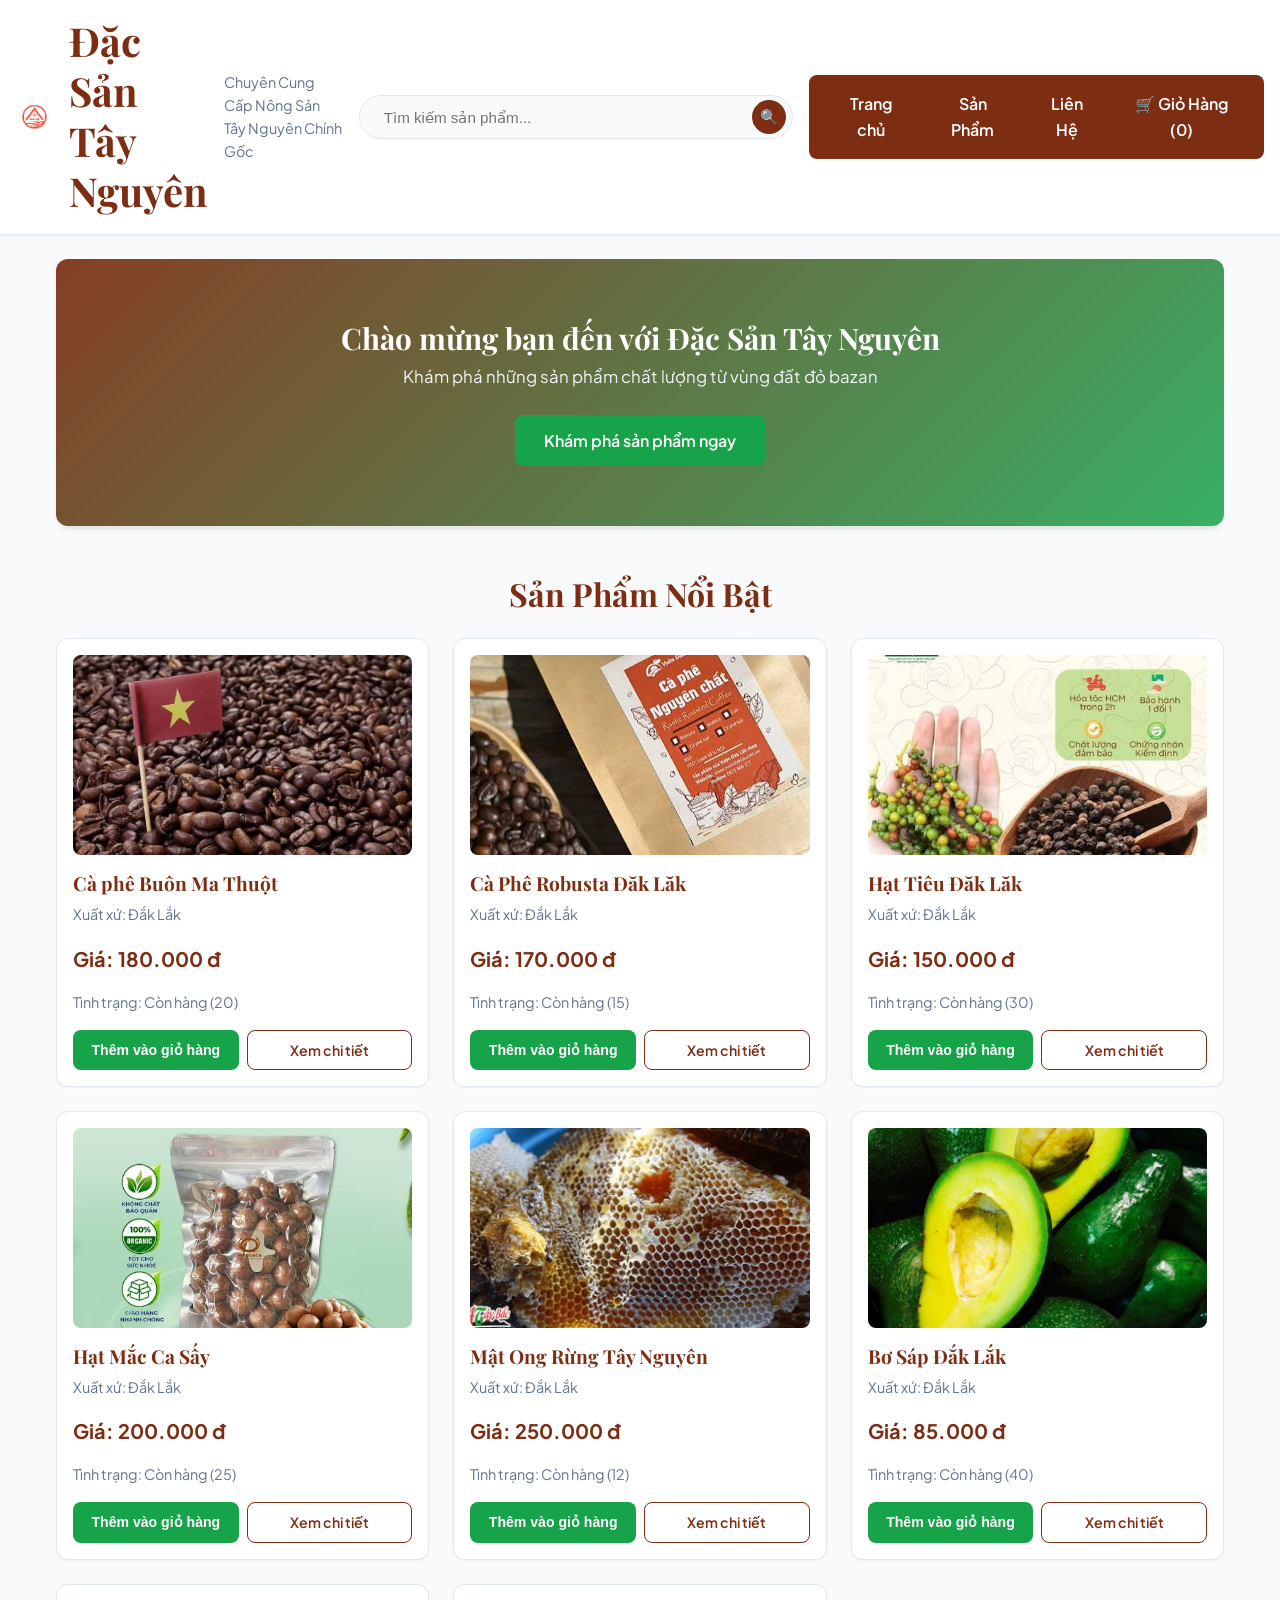
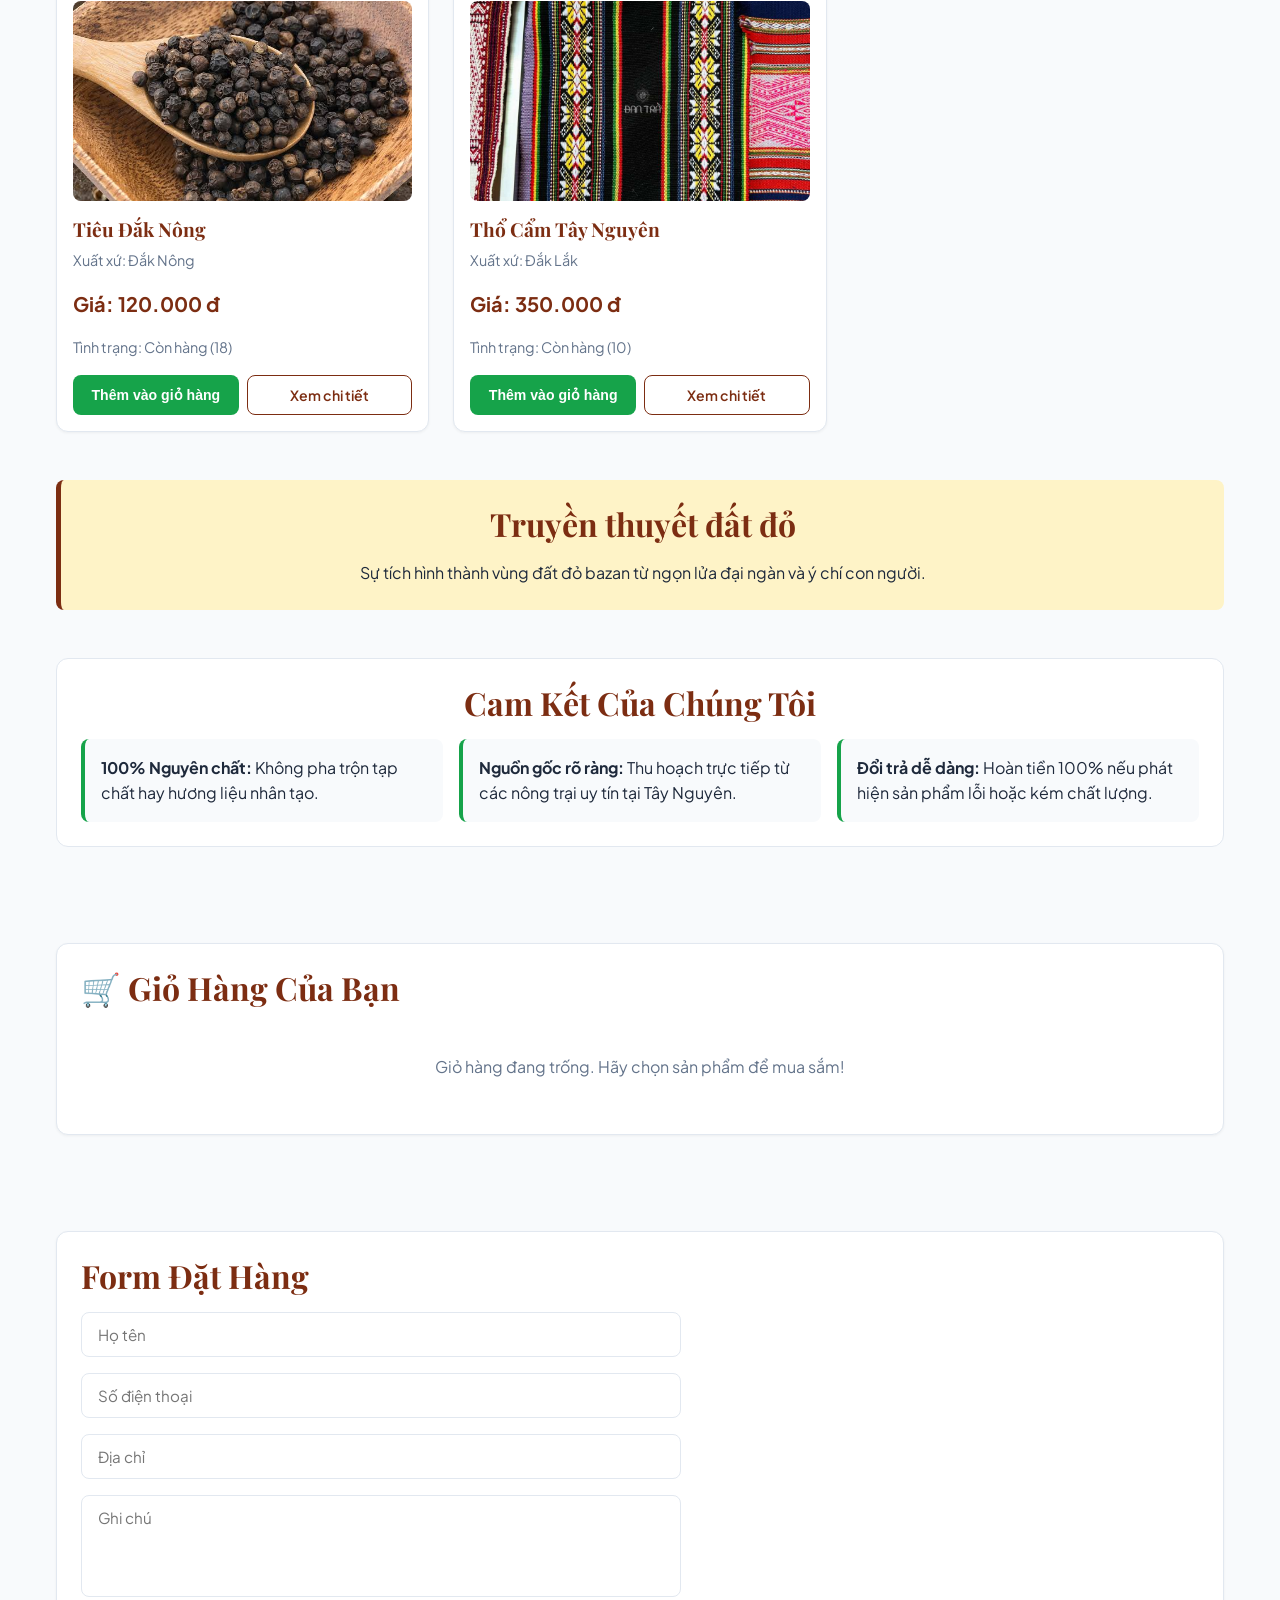
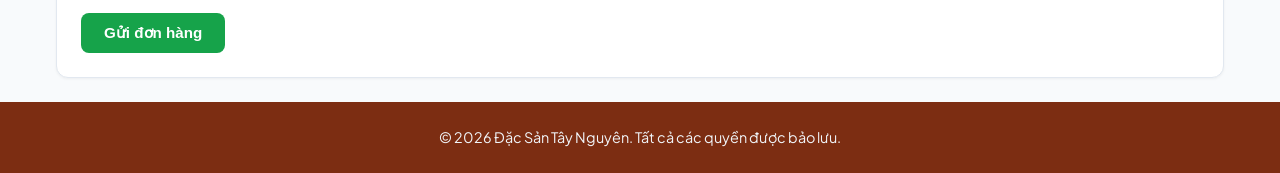
==== commit dac8a43e: "Upload source code" ====
--- a/index.html
+++ b/index.html
@@ -6,6 +6,7 @@
     <meta name="viewport" content="width=device-width, initial-scale=1.0">
     <title>Đặc sản Tây Nguyên - Nông Sản Chính Gốc</title>
     <link rel="stylesheet" href="Css/style.css">
+    <script src="js/main.js" defer></script>
 </head>
 
 <body>
@@ -17,11 +18,19 @@
         </div>
         <h1 class="site-title">Đặc Sản Tây Nguyên</h1>
         <p class="site-description">Chuyên Cung Cấp Nông Sản Tây Nguyên Chính Gốc</p>
+        <div class="search-container">
+            <div class="search-box">
+                <input type="search" id="search-input" placeholder="Tìm kiếm sản phẩm..." aria-label="Tìm kiếm sản phẩm" autocomplete="off">
+                <button type="button" id="search-btn" aria-label="Tìm kiếm">🔍</button>
+            </div>
+            <div id="search-results-dropdown" class="search-results-dropdown"></div>
+        </div>
         <nav aria-label="Điều hướng chính">
             <ul>
                 <li><a href="index.html">Trang chủ</a></li>
                 <li><a href="products.html">Sản Phẩm</a></li>
                 <li><a href="contact.html">Liên Hệ</a></li>
+                <li><a href="#cart-section">🛒 Giỏ Hàng (<span id="cart-count">0</span>)</a></li>
             </ul>
 
         </nav>
@@ -34,39 +43,8 @@
         </section>
         <section class="featured-products" aria-label="Sản phẩm nổi bật">
             <h2>Sản Phẩm Nổi Bật</h2>
-            <div class="product-list">
-                <article class="product">
-                    <img src="images/Cà Phê Đăk Lăk.jpg" alt="Hạt Cà Phê Robusta Đăk Lăk nguyên chất rang mộc">
-                    <h3>Cà Phê Robusta Đăk Lăk</h3>
-                    <p>hương vị đậm đà, mạnh mẽ, thể chất (body) dày và hàm lượng caffeine cao vượt trội.</p>
-                    <span class="price">170.000đ</span>
-                    <div class="product-actions">
-                        <button type="button" class="btn btn-secondary" aria-label="Mua Cà Phê Robusta Đăk Lăk">Mua hàng</button>
-                        <a href="product-detail.html" class="btn btn-outline" aria-label="Xem chi tiết Cà Phê Robusta Đăk Lăk">Xem chi tiết</a>
-                    </div>
-                </article>
-                <article class="product">
-                    <img src="images/Hạt Mắc Ca Sấy.jpg" alt="Hạt Mắc Ca Tây Nguyên nứt vỏ sấy giòn">
-                    <h3>Hạt Mắc Ca Sấy</h3>
-                    <p>là loại hạt dinh dưỡng đã qua chế biến nhiệt, có độ giòn béo, thơm ngon và giữ lại gần như
-                        toàn bộ hàm lượng dưỡng chất vốn có.</p>
-                    <span class="price">200.000đ</span>
-                    <div class="product-actions">
-                        <button type="button" class="btn btn-secondary" aria-label="Mua Hạt Mắc Ca Sấy">Mua hàng</button>
-                        <a href="product-detail.html" class="btn btn-outline" aria-label="Xem chi tiết Hạt Mắc Ca Sấy">Xem chi tiết</a>
-                    </div>
-                </article>
-                <article class="product">
-                    <img src="images/hạt tiêu đăk lăk.jpg" alt="Hạt Tiêu Đăk Lăk cay nồng thơm ngon">
-                    <h3>Hạt Tiêu Đăk Lăk</h3>
-                    <p>là đặc sản nổi tiếng của vùng đất Tây Nguyên nhờ chất lượng chắc mẩy, vị cay nồng và mùi thơm
-                        đặc trưng.</p>
-                    <span class="price">150.000đ</span>
-                    <div class="product-actions">
-                        <button type="button" class="btn btn-secondary" aria-label="Mua Hạt Tiêu Đăk Lăk">Mua hàng</button>
-                        <a href="product-detail.html" class="btn btn-outline" aria-label="Xem chi tiết Hạt Tiêu Đăk Lăk">Xem chi tiết</a>
-                    </div>
-                </article>
+            <div class="product-list" id="product-list">
+                <!-- Sản phẩm được tự động render bằng DOM từ file main.js -->
             </div>
         </section>
 
@@ -84,6 +62,26 @@
                 </li>
             </ul>
         </section>
+
+        <!-- Khu Vực Giỏ Hàng -->
+        <section id="cart-section" class="cart-section">
+            <h2>🛒 Giỏ Hàng Của Bạn</h2>
+            <div id="cart-items-container">
+                <p class="empty-cart-msg">Giỏ hàng đang trống. Hãy chọn sản phẩm để mua sắm!</p>
+            </div>
+        </section>
+
+        <!-- Form Đặt Hàng -->
+        <section class="order-section">
+            <h2>Form Đặt Hàng</h2>
+            <form id="order-form">
+                <input type="text" id="customer-name" placeholder="Họ tên">
+                <input type="text" id="phone" placeholder="Số điện thoại">
+                <input type="text" id="address" placeholder="Địa chỉ">
+                <textarea id="note" placeholder="Ghi chú" rows="4"></textarea>
+                <button type="submit" class="btn btn-secondary">Gửi đơn hàng</button>
+            </form>
+        </section>
     </main>
     <footer>
         <div class="copyright">
--- a/Css/style.css
+++ b/Css/style.css
@@ -11,13 +11,20 @@
    1. CSS NỀN TẢNG & BIẾN TOÀN CỤC (ROOT VARIABLES) - DÙNG CHUNG TOÀN BỘ WEBSITE
    ========================================================================== */
 :root {
-    --color-primary: #7c2d12;     /* Màu nâu đất bazan / Cà phê chín */
-    --color-secondary: #16a34a;   /* Màu xanh đại ngàn Tây Nguyên */
-    --color-background: #f8fafc;  /* Màu nền sáng bảo vệ mắt */
-    --color-surface: #ffffff;     /* Màu nền thẻ / Container */
-    --color-text: #1e293b;        /* Màu chữ chính độ tương phản cao */
-    --color-muted: #64748b;       /* Màu chữ phụ / Ghi chú */
-    --color-border: #e2e8f0;      /* Màu đường viền khung */
+    --color-primary: #7c2d12;
+    /* Màu nâu đất bazan / Cà phê chín */
+    --color-secondary: #16a34a;
+    /* Màu xanh đại ngàn Tây Nguyên */
+    --color-background: #f8fafc;
+    /* Màu nền sáng bảo vệ mắt */
+    --color-surface: #ffffff;
+    /* Màu nền thẻ / Container */
+    --color-text: #1e293b;
+    /* Màu chữ chính độ tương phản cao */
+    --color-muted: #64748b;
+    /* Màu chữ phụ / Ghi chú */
+    --color-border: #e2e8f0;
+    /* Màu đường viền khung */
 
     --radius-md: 8px;
     --radius-lg: 12px;
@@ -41,6 +48,7 @@
         opacity: 0;
         transform: scale(0.97) translateY(10px);
     }
+
     to {
         opacity: 1;
         transform: scale(1) translateY(0);
@@ -89,9 +97,17 @@
     margin-bottom: var(--space-md);
 }
 
-h1 { font-size: 2rem; }
-h2 { font-size: 1.65rem; }
-h3 { font-size: 1.25rem; }
+h1 {
+    font-size: 2rem;
+}
+
+h2 {
+    font-size: 1.65rem;
+}
+
+h3 {
+    font-size: 1.25rem;
+}
 
 /* Định dạng Hình ảnh chung */
 img {
@@ -111,6 +127,7 @@
 
 /* Hỗ trợ cài đặt prefers-reduced-motion trên thiết bị người dùng */
 @media (prefers-reduced-motion: reduce) {
+
     *,
     *::before,
     *::after {
@@ -200,6 +217,137 @@
     gap: var(--space-md);
 }
 
+/* Thanh tìm kiếm Search Box */
+.search-container {
+    position: relative;
+    width: 100%;
+    max-width: 450px;
+}
+
+.search-box {
+    display: flex;
+    align-items: center;
+    background-color: var(--color-background);
+    border: 1.5px solid var(--color-border);
+    border-radius: 24px;
+    padding: 4px 6px 4px 16px;
+    transition: border-color 0.2s ease, box-shadow 0.2s ease;
+}
+
+.search-box:focus-within {
+    border-color: var(--color-primary);
+    box-shadow: 0 0 0 3px rgba(124, 45, 18, 0.15);
+}
+
+.search-box input[type="search"] {
+    border: none;
+    background: transparent;
+    padding: 6px 8px;
+    font-size: 0.95rem;
+    width: 100%;
+    outline: none;
+    box-shadow: none;
+}
+
+.search-box input[type="search"]:focus {
+    box-shadow: none;
+}
+
+.search-box button {
+    background-color: var(--color-primary);
+    color: #ffffff;
+    border: none;
+    border-radius: 50%;
+    width: 34px;
+    height: 34px;
+    display: flex;
+    align-items: center;
+    justify-content: center;
+    cursor: pointer;
+    font-size: 0.9rem;
+    flex-shrink: 0;
+    transition: background-color 0.2s ease, transform 0.2s ease;
+}
+
+.search-box button:hover {
+    background-color: var(--color-secondary);
+    transform: scale(1.05);
+}
+
+/* Danh sách kết quả tìm kiếm thả xuống (Dropdown) */
+.search-results-dropdown {
+    position: absolute;
+    top: calc(100% + 6px);
+    left: 0;
+    right: 0;
+    background-color: var(--color-surface);
+    border: 1px solid var(--color-border);
+    border-radius: var(--radius-md);
+    box-shadow: var(--shadow-lg);
+    z-index: 1000;
+    max-height: 350px;
+    overflow-y: auto;
+    display: none;
+}
+
+.search-results-dropdown.active {
+    display: block;
+}
+
+.search-item-result {
+    display: flex;
+    align-items: center;
+    gap: var(--space-md);
+    padding: 10px 14px;
+    border-bottom: 1px solid var(--color-border);
+    transition: background-color 0.2s ease;
+}
+
+.search-item-result:last-child {
+    border-bottom: none;
+}
+
+.search-item-result:hover {
+    background-color: #f1f5f9;
+}
+
+.search-item-result img {
+    width: 48px;
+    height: 48px;
+    object-fit: cover;
+    border-radius: var(--radius-md);
+    flex-shrink: 0;
+}
+
+.search-item-info {
+    display: flex;
+    flex-direction: column;
+    gap: 2px;
+    overflow: hidden;
+}
+
+.search-item-title {
+    font-weight: 600;
+    font-size: 0.92rem;
+    color: var(--color-primary);
+    white-space: nowrap;
+    overflow: hidden;
+    text-overflow: ellipsis;
+}
+
+.search-item-price {
+    font-size: 0.85rem;
+    color: var(--color-secondary);
+    font-weight: 700;
+}
+
+.no-search-results {
+    padding: 14px;
+    text-align: center;
+    color: var(--color-muted);
+    font-size: 0.9rem;
+}
+
 header .logo img {
     max-height: 70px;
     width: auto;
@@ -546,6 +694,10 @@
 /* ==========================================================================
    10. DÀNH RIÊNG CHO TRANG LIÊN HỆ (CONTACT.HTML) - BIỂU MẪU & INPUT FORMS
    ========================================================================== */
+.contact-section {
+    width: 100%;
+}
+
 form.contact-form {
     background-color: var(--color-surface);
     border: 1px solid var(--color-border);
@@ -554,15 +706,18 @@
     display: flex;
     flex-direction: column;
     gap: var(--space-md);
-}
-
-.form-group {
+    box-shadow: var(--shadow-sm);
+    max-width: 820px;
+    margin: 0 auto;
+}
+
+.contact-form .form-row {
     display: flex;
     flex-direction: column;
     gap: var(--space-sm);
 }
 
-label {
+.contact-form label {
     font-weight: 600;
     color: var(--color-text);
     font-size: 0.95rem;
@@ -585,6 +740,10 @@
     transition: border-color 0.2s ease, box-shadow 0.2s ease;
 }
 
+textarea {
+    resize: none;
+}
+
 input:focus,
 select:focus,
 textarea:focus {
@@ -593,6 +752,177 @@
     box-shadow: 0 0 0 3px rgba(124, 45, 18, 0.15);
 }
 
+.contact-details {
+    margin-top: var(--space-lg);
+}
+
+/* ==========================================================================
+   10b. FORM ĐẶT HÀNG (ORDER FORM)
+   ========================================================================== */
+.order-section {
+    margin-top: var(--space-xl);
+    background-color: var(--color-surface);
+    padding: var(--space-lg);
+    border-radius: var(--radius-lg);
+    border: 1px solid var(--color-border);
+    box-shadow: var(--shadow-sm);
+}
+
+.order-section h2 {
+    color: var(--color-primary);
+    margin-bottom: var(--space-md);
+}
+
+#order-form {
+    display: flex;
+    flex-direction: column;
+    gap: var(--space-md);
+    max-width: 600px;
+}
+
+#order-form input,
+#order-form textarea {
+    width: 100%;
+    padding: 12px 16px;
+    border: 1px solid var(--color-border);
+    border-radius: var(--radius-md);
+    font-size: 0.95rem;
+    font-family: inherit;
+    transition: border-color 0.2s ease, box-shadow 0.2s ease;
+}
+
+#order-form input:focus,
+#order-form textarea:focus {
+    outline: none;
+    border-color: var(--color-primary);
+    box-shadow: 0 0 0 3px rgba(124, 45, 18, 0.15);
+}
+
+#order-form button {
+    align-self: flex-start;
+}
+
+/* ==========================================================================
+   10c. KHU VỰC GIỎ HÀNG (CART SECTION)
+   ========================================================================== */
+.cart-section {
+    margin-top: var(--space-xl);
+    background-color: var(--color-surface);
+    padding: var(--space-lg);
+    border-radius: var(--radius-lg);
+    border: 1px solid var(--color-border);
+    box-shadow: var(--shadow-sm);
+}
+
+.cart-section h2 {
+    color: var(--color-primary);
+    margin-bottom: var(--space-md);
+    display: flex;
+    align-items: center;
+    gap: 10px;
+}
+
+.cart-table-wrapper {
+    overflow-x: auto;
+    margin-bottom: var(--space-md);
+}
+
+.cart-table {
+    width: 100%;
+    border-collapse: collapse;
+    text-align: left;
+    font-size: 0.95rem;
+}
+
+.cart-table th,
+.cart-table td {
+    padding: 12px 14px;
+    border-bottom: 1px solid var(--color-border);
+    vertical-align: middle;
+}
+
+.cart-table th {
+    background-color: var(--color-background);
+    color: var(--color-primary);
+    font-weight: 700;
+}
+
+.cart-product-cell {
+    display: flex;
+    align-items: center;
+    gap: 12px;
+}
+
+.cart-product-cell img {
+    width: 50px;
+    height: 50px;
+    object-fit: cover;
+    border-radius: var(--radius-md);
+}
+
+.cart-qty-btn {
+    background-color: var(--color-background);
+    border: 1px solid var(--color-border);
+    width: 28px;
+    height: 28px;
+    border-radius: 4px;
+    cursor: pointer;
+    font-weight: bold;
+    display: inline-flex;
+    align-items: center;
+    justify-content: center;
+}
+
+.cart-qty-btn:hover {
+    background-color: var(--color-border);
+}
+
+.cart-remove-btn {
+    background: none;
+    border: none;
+    color: #ef4444;
+    cursor: pointer;
+    font-size: 1.1rem;
+    padding: 4px 8px;
+}
+
+.cart-remove-btn:hover {
+    color: #dc2626;
+}
+
+.cart-summary {
+    display: flex;
+    flex-wrap: wrap;
+    justify-content: space-between;
+    align-items: center;
+    padding-top: var(--space-md);
+    border-top: 2px solid var(--color-border);
+    font-weight: 700;
+    font-size: 1.1rem;
+    gap: 12px;
+}
+
+.cart-total-price {
+    color: var(--color-primary);
+    font-size: 1.25rem;
+}
+
+.cart-badge {
+    background-color: var(--color-secondary);
+    color: #ffffff;
+    padding: 2px 8px;
+    border-radius: 12px;
+    font-size: 0.85rem;
+    font-weight: 700;
+}
+
+.empty-cart-msg {
+    padding: 30px;
+    text-align: center;
+    color: var(--color-muted);
+    font-size: 1rem;
+}
+
 /* ==========================================================================
    11. YÊU CẦU RESPONSIVE MOBILE-FIRST (MEDIA QUERIES MIN-WIDTH)
    ========================================================================== */
@@ -630,8 +960,13 @@
 
 /* Desktop (min-width: 900px) */
 @media (min-width: 900px) {
-    h1 { font-size: 2.5rem; }
-    h2 { font-size: 2rem; }
+    h1 {
+        font-size: 2.5rem;
+    }
+
+    h2 {
+        font-size: 2rem;
+    }
 
     /* Layout trang Sản Phẩm (Sidebar 260px + Main 1fr) */
     .products-layout {
